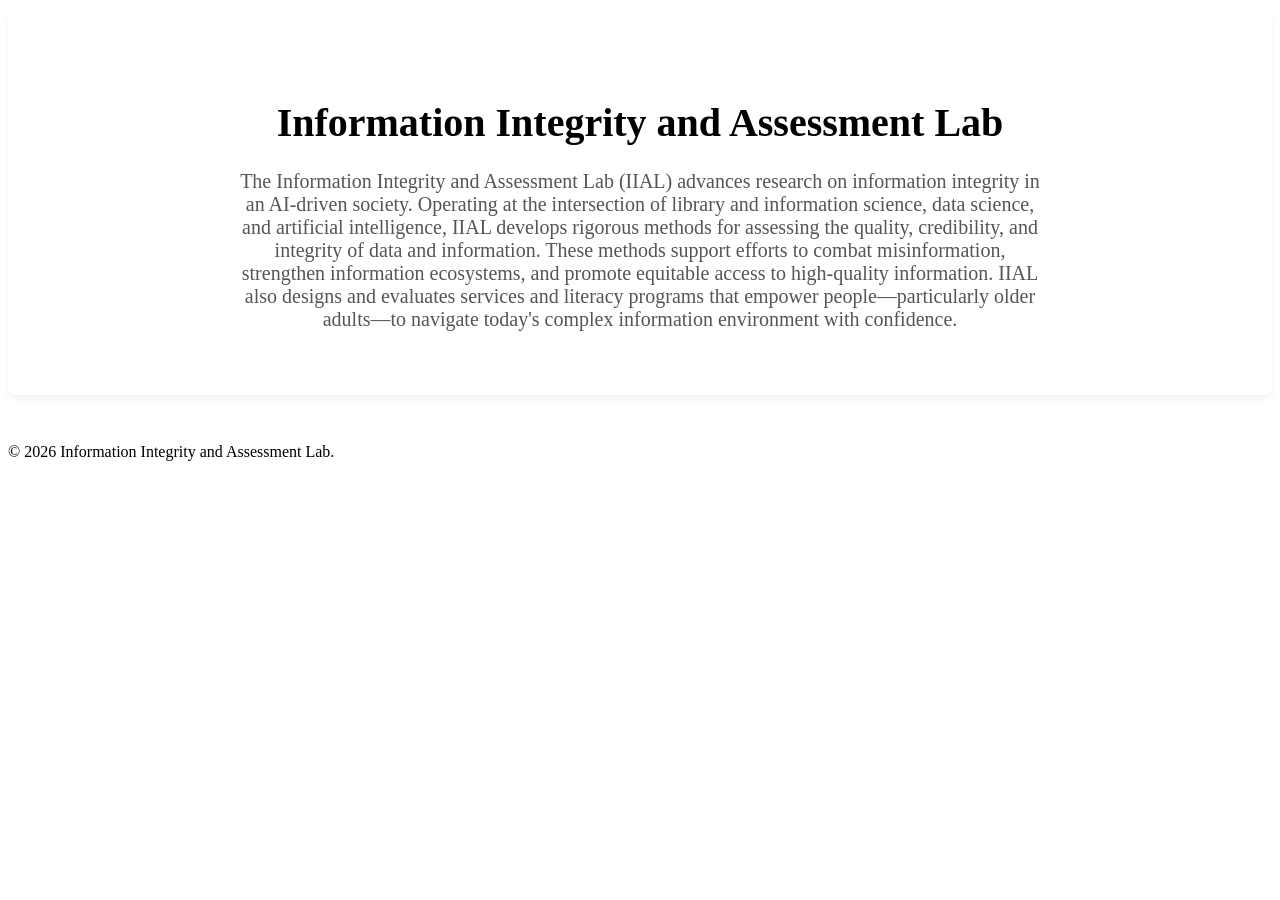
==== html/index.html @ 2d0cfef1 "first commit" ====
<!DOCTYPE html>
<html lang="en">
<head>
    <meta charset="UTF-8">
    <meta name="viewport" content="width=device-width, initial-scale=1.0">
    <title>Information Integrity and Assessment Lab</title>
    <link rel="stylesheet" href="/assets/css/site.css">
    <style>
        /* Hero Section (Lab Statement) */
        .hero {
            background-color: white;
            padding: 4rem 3rem;
            border-radius: 8px;
            box-shadow: 0 4px 6px rgba(0,0,0,0.05);
            margin-bottom: 3rem;
            text-align: center;
        }
        .hero h1 {
            color: var(--primary-color);
            font-size: 2.5rem;
            margin-bottom: 1.5rem;
        }
        .hero p {
            font-size: 1.25rem;
            max-width: 800px;
            margin: 0 auto;
            color: #555;
        }
    </style>
</head>
<body data-page="home">

    <div data-site-header></div>

    <!-- Main Content -->
    <main>
        <!-- Lab Statement / Hero -->
        <div class="hero">
            <h1>Information Integrity and Assessment Lab</h1>
            <p>The Information Integrity and Assessment Lab (IIAL) advances research on information integrity in an AI-driven society. Operating at the intersection of library and information science, data science, and artificial intelligence, IIAL develops rigorous methods for assessing the quality, credibility, and integrity of data and information. These methods support efforts to combat misinformation, strengthen information ecosystems, and promote equitable access to high-quality information. IIAL also designs and evaluates services and literacy programs that empower people—particularly older adults—to navigate today's complex information environment with confidence.</p>
        </div>

    </main>

    <footer>
        <p>&copy; 2026 Information Integrity and Assessment Lab.</p>
    </footer>

    <script src="/assets/js/site-header.js" defer></script>

</body>
</html>
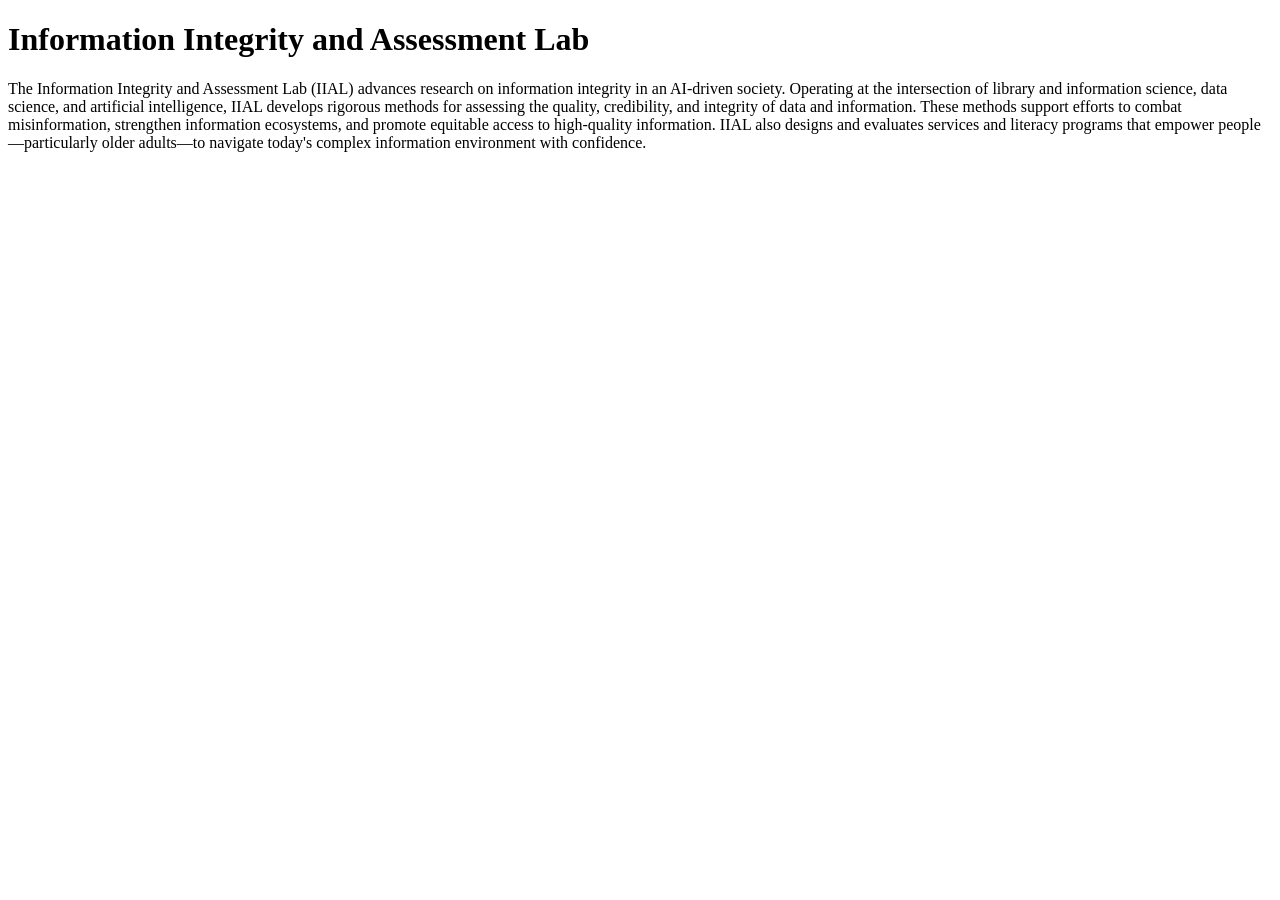
==== commit 56226a02: "removed redundacy" ====
--- a/html/index.html
+++ b/html/index.html
@@ -4,49 +4,20 @@
     <meta charset="UTF-8">
     <meta name="viewport" content="width=device-width, initial-scale=1.0">
     <title>Information Integrity and Assessment Lab</title>
-    <link rel="stylesheet" href="/assets/css/site.css">
-    <style>
-        /* Hero Section (Lab Statement) */
-        .hero {
-            background-color: white;
-            padding: 4rem 3rem;
-            border-radius: 8px;
-            box-shadow: 0 4px 6px rgba(0,0,0,0.05);
-            margin-bottom: 3rem;
-            text-align: center;
-        }
-        .hero h1 {
-            color: var(--primary-color);
-            font-size: 2.5rem;
-            margin-bottom: 1.5rem;
-        }
-        .hero p {
-            font-size: 1.25rem;
-            max-width: 800px;
-            margin: 0 auto;
-            color: #555;
-        }
-    </style>
+    <link rel="stylesheet" href="/assets/css/main.css">
 </head>
 <body data-page="home">
-
     <div data-site-header></div>
 
-    <!-- Main Content -->
     <main>
-        <!-- Lab Statement / Hero -->
         <div class="hero">
             <h1>Information Integrity and Assessment Lab</h1>
             <p>The Information Integrity and Assessment Lab (IIAL) advances research on information integrity in an AI-driven society. Operating at the intersection of library and information science, data science, and artificial intelligence, IIAL develops rigorous methods for assessing the quality, credibility, and integrity of data and information. These methods support efforts to combat misinformation, strengthen information ecosystems, and promote equitable access to high-quality information. IIAL also designs and evaluates services and literacy programs that empower people—particularly older adults—to navigate today's complex information environment with confidence.</p>
         </div>
-
     </main>
 
-    <footer>
-        <p>&copy; 2026 Information Integrity and Assessment Lab.</p>
-    </footer>
+    <div data-site-footer></div>
 
-    <script src="/assets/js/site-header.js" defer></script>
-
+    <script src="/assets/js/main-header.js" defer></script>
 </body>
 </html>
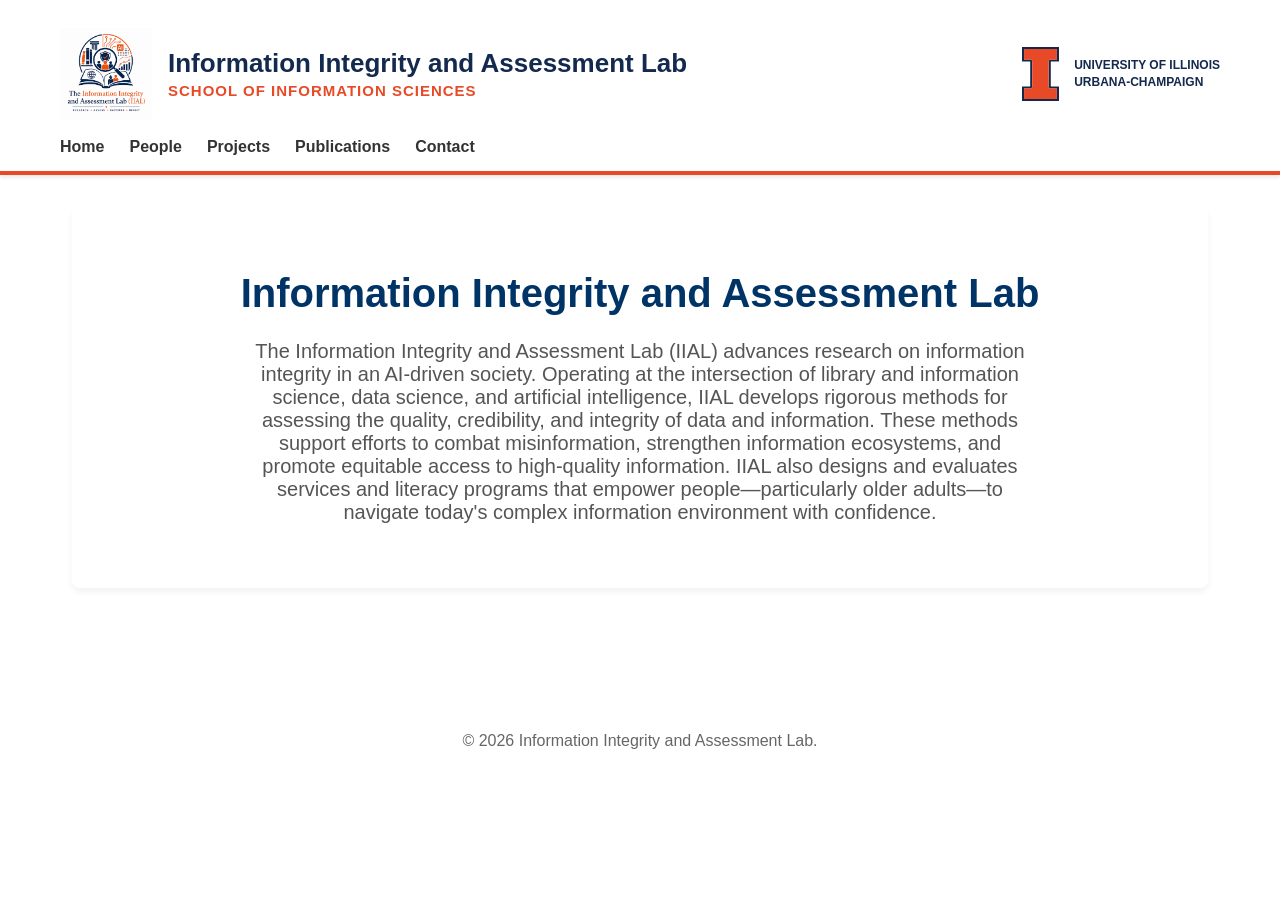
==== commit 2a9d7a8f: "fixed header loading path problem" ====
--- a/html/index.html
+++ b/html/index.html
@@ -4,10 +4,10 @@
     <meta charset="UTF-8">
     <meta name="viewport" content="width=device-width, initial-scale=1.0">
     <title>Information Integrity and Assessment Lab</title>
-    <link rel="stylesheet" href="/assets/css/main.css">
+    <link rel="stylesheet" href="assets/css/main.css">
 </head>
 <body data-page="home">
-    <div data-site-header></div>
+    <div data-header></div>
 
     <main>
         <div class="hero">
@@ -16,8 +16,8 @@
         </div>
     </main>
 
-    <div data-site-footer></div>
+    <div data-footer></div>
 
-    <script src="/assets/js/main-header.js" defer></script>
+    <script src="assets/js/main-header.js" defer></script>
 </body>
 </html>
--- a/html/assets/css/main.css
+++ b/html/assets/css/main.css
@@ -0,0 +1,422 @@
+:root {
+    --primary-color: #003366;
+    --secondary-color: #00509e;
+    --text-color: #333333;
+    --bg-color: #f8f9fa;
+    --nav-bg: #ffffff;
+    --border-color: #e9ecef;
+}
+
+* {
+    box-sizing: border-box;
+    margin: 0;
+    padding: 0;
+}
+
+body {
+    font-family: -apple-system, BlinkMacSystemFont, "Segoe UI", Roboto, Helvetica, Arial, sans-serif;
+}
+
+.container {
+    max-width: 1200px;
+    margin: 0 auto;
+    padding: 0 20px;
+}
+
+/* Main Header Base */
+.main-header {
+    background-color: #FFFFFF;
+    border-bottom: 4px solid #E84A27; /* Illini Orange */
+    box-shadow: 0 2px 4px rgba(0,0,0,0.1);
+    position: relative;
+}
+
+/* Header Branding Container */
+.header-branding-container {
+    display: flex;
+    justify-content: space-between;
+    align-items: center;
+    padding: 28px 20px 18px 20px;
+}
+
+/* Left Side: Lab Branding */
+.site-branding {
+    display: flex;
+    align-items: center;
+    max-width: 62%;
+}
+
+.logo-link {
+    text-decoration: none;
+    color: #13294D; /* Illini Blue */
+    display: flex;
+    align-items: center;
+    gap: 16px;
+}
+
+.logo {
+    width: 92px;
+    height: auto;
+    flex-shrink: 0;
+    display: block;
+}
+
+.branding-text {
+    display: flex;
+    flex-direction: column;
+    min-width: 0;
+}
+
+.lab-title {
+    font-size: 26px;
+    font-weight: 700;
+    margin-bottom: 4px;
+    line-height: 1.15;
+    color: #13294D;
+}
+
+.lab-subtitle {
+    font-size: 15px;
+    color: #E84A27; 
+    text-transform: uppercase;
+    letter-spacing: 1px;
+    font-weight: 600;
+}
+
+/* Right Side: University Branding */
+.uni-branding {
+    display: flex;
+    align-items: center;
+}
+
+.uni-link {
+    color: #13294D;
+    text-decoration: none;
+    display: flex;
+    align-items: center;
+    gap: 15px;
+    text-align: left;
+    font-weight: 700;
+    font-size: 12px;
+    text-transform: uppercase;
+    line-height: 1.4;
+}
+
+.uni-text {
+    white-space: nowrap;
+}
+
+.block-i {
+    height: 54px; 
+    width: auto;
+}
+
+/* Navigation Container */
+.nav-container {
+    display: flex;
+    padding: 0 20px 15px 20px;
+}
+
+.main-nav {
+    width: 100%;
+}
+
+/* Navigation Links */
+.nav-links {
+    list-style: none;
+    display: flex;
+    gap: 25px;
+}
+
+.nav-links a {
+    text-decoration: none;
+    color: #333333;
+    font-weight: 600;
+    font-size: 16px;
+    transition: color 0.3s ease;
+}
+
+.nav-links a:hover {
+    color: #E84A27;
+}
+
+/* Mobile Toggle */
+.mobile-toggle {
+    display: none;
+    background: none;
+    border: none;
+    font-size: 28px;
+    color: #13294D;
+    cursor: pointer;
+}
+
+/* Responsive Design */
+@media (max-width: 992px) {
+    .header-branding-container {
+        flex-direction: column;
+        align-items: flex-start;
+        gap: 20px;
+    }
+
+    .site-branding {
+        max-width: 100%;
+    }
+
+    .uni-link {
+        text-align: left;
+        flex-direction: row;
+        justify-content: flex-start;
+    }
+
+    .mobile-toggle {
+        display: block;
+        position: absolute;
+        top: 25px;
+        right: 20px;
+    }
+
+    .nav-links {
+        display: none;
+        flex-direction: column;
+        width: 100%;
+        gap: 15px;
+        margin-top: 10px;
+    }
+
+    .nav-links.active {
+        display: flex;
+    }
+}
+
+main {
+    max-width: 1200px;
+    margin: 0 auto;
+    padding: 2rem;
+}
+
+section {
+    background-color: white;
+    padding: 2rem;
+    border-radius: 8px;
+    box-shadow: 0 4px 6px rgba(0, 0, 0, 0.05);
+    margin-bottom: 2rem;
+}
+
+h1 {
+    color: var(--primary-color);
+    margin-bottom: 2rem;
+}
+
+h2 {
+    color: var(--primary-color);
+    margin-bottom: 1.5rem;
+    border-bottom: 2px solid #eee;
+    padding-bottom: 0.5rem;
+}
+
+footer {
+    text-align: center;
+    padding: 2rem;
+    color: #666;
+    margin-top: 2rem;
+}
+
+.hero {
+    background-color: white;
+    padding: 4rem 3rem;
+    border-radius: 8px;
+    box-shadow: 0 4px 6px rgba(0, 0, 0, 0.05);
+    margin-bottom: 3rem;
+    text-align: center;
+}
+
+.hero h1 {
+    color: var(--primary-color);
+    font-size: 2.5rem;
+    margin-bottom: 1.5rem;
+}
+
+.hero p {
+    font-size: 1.25rem;
+    max-width: 800px;
+    margin: 0 auto;
+    color: #555;
+}
+
+.contact-grid {
+    display: grid;
+    grid-template-columns: 1fr 1fr;
+    gap: 2rem;
+}
+
+.contact-info p {
+    margin-bottom: 1rem;
+}
+
+.person-card {
+    display: flex;
+    gap: 2rem;
+    margin-bottom: 2rem;
+    align-items: flex-start;
+}
+
+.avatar {
+    width: 120px;
+    height: 120px;
+    background-color: var(--border-color);
+    border-radius: 50%;
+    display: flex;
+    align-items: center;
+    justify-content: center;
+    color: #adb5bd;
+    font-size: 3rem;
+    flex-shrink: 0;
+}
+
+.person-info h3 {
+    margin-bottom: 0.25rem;
+}
+
+.person-title {
+    color: #666;
+    font-style: italic;
+    margin-bottom: 0.5rem;
+    display: block;
+}
+
+.person-links a {
+    color: var(--primary-color);
+    text-decoration: none;
+    margin-right: 1rem;
+    font-size: 0.9rem;
+}
+
+.person-links a:hover {
+    text-decoration: underline;
+}
+
+.project-card {
+    border-left: 4px solid var(--primary-color);
+    padding-left: 1.5rem;
+    margin-bottom: 2.5rem;
+}
+
+.project-card h2 {
+    color: var(--primary-color);
+    margin-bottom: 0.5rem;
+    border: none;
+    padding: 0;
+}
+
+.sponsor {
+    display: inline-block;
+    background-color: var(--border-color);
+    padding: 0.2rem 0.6rem;
+    border-radius: 4px;
+    font-size: 0.85rem;
+    font-weight: bold;
+    color: #495057;
+    margin-bottom: 1rem;
+}
+
+.project-links {
+    margin-top: 1rem;
+}
+
+.btn {
+    display: inline-block;
+    padding: 0.4rem 1rem;
+    background-color: var(--primary-color);
+    color: white;
+    text-decoration: none;
+    border-radius: 4px;
+    font-size: 0.9rem;
+    margin-right: 0.5rem;
+}
+
+.btn:hover {
+    background-color: #002244;
+}
+
+.btn-outline {
+    background-color: transparent;
+    border: 1px solid var(--primary-color);
+    color: var(--primary-color);
+}
+
+.btn-outline:hover {
+    background-color: var(--primary-color);
+    color: white;
+}
+
+.year-section {
+    margin-bottom: 3rem;
+}
+
+.pub-item {
+    margin-bottom: 1.5rem;
+}
+
+.pub-title {
+    font-weight: bold;
+    font-size: 1.1rem;
+}
+
+.pub-authors {
+    color: #444;
+}
+
+.lab-member {
+    font-weight: bold;
+    text-decoration: underline;
+}
+
+.pub-venue {
+    font-style: italic;
+    color: #666;
+}
+
+.pub-links {
+    margin-top: 0.25rem;
+    font-size: 0.9rem;
+}
+
+.pub-links a {
+    color: var(--primary-color);
+    text-decoration: none;
+    margin-right: 0.75rem;
+    border: 1px solid #ccc;
+    padding: 2px 8px;
+    border-radius: 3px;
+    background-color: #f8f9fa;
+}
+
+.pub-links a:hover {
+    background-color: var(--primary-color);
+    color: white;
+    border-color: var(--primary-color);
+}
+
+@media (max-width: 768px) {
+    nav {
+        flex-direction: column;
+        gap: 1rem;
+    }
+
+    .nav-links {
+        gap: 1rem;
+        flex-wrap: wrap;
+        justify-content: center;
+    }
+
+    .contact-grid {
+        grid-template-columns: 1fr;
+    }
+
+    .person-card {
+        flex-direction: column;
+        gap: 1rem;
+        align-items: center;
+        text-align: center;
+    }
+}
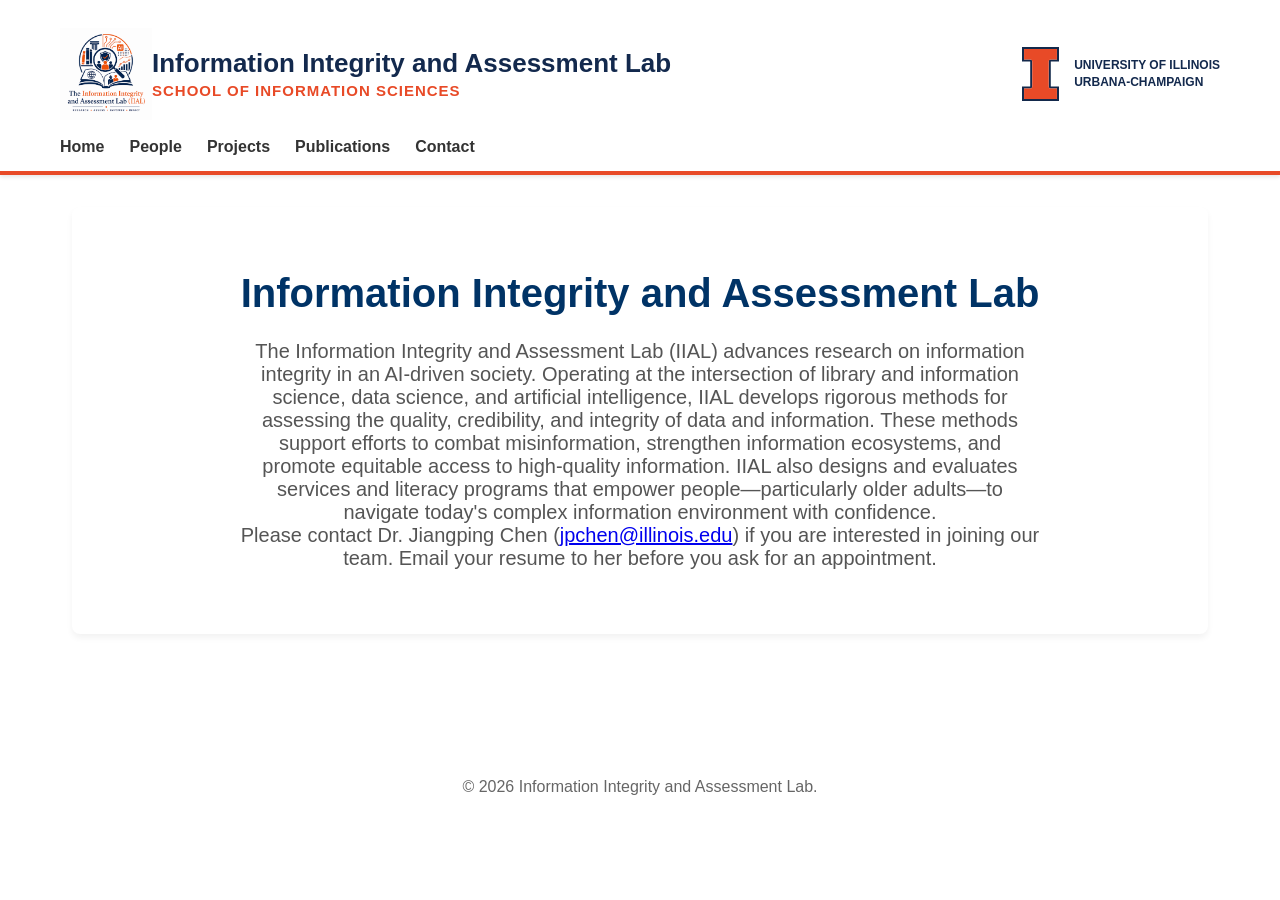
==== commit f4298cdb: "add recruit info under lab statement" ====
--- a/html/index.html
+++ b/html/index.html
@@ -13,6 +13,7 @@
         <div class="hero">
             <h1>Information Integrity and Assessment Lab</h1>
             <p>The Information Integrity and Assessment Lab (IIAL) advances research on information integrity in an AI-driven society. Operating at the intersection of library and information science, data science, and artificial intelligence, IIAL develops rigorous methods for assessing the quality, credibility, and integrity of data and information. These methods support efforts to combat misinformation, strengthen information ecosystems, and promote equitable access to high-quality information. IIAL also designs and evaluates services and literacy programs that empower people—particularly older adults—to navigate today's complex information environment with confidence.</p>
+            <p>Please contact Dr. Jiangping Chen (<a href="mailto:jpchen@illinois.edu">jpchen@illinois.edu</a>) if you are interested in joining our team. Email your resume to her before you ask for an appointment.</p>
         </div>
     </main>
 
--- a/html/assets/css/main.css
+++ b/html/assets/css/main.css
@@ -81,6 +81,21 @@
     text-transform: uppercase;
     letter-spacing: 1px;
     font-weight: 600;
+}
+
+/* School link styling */
+.school-link {
+    color: #E84A27;
+    text-decoration: none;
+    font-size: 15px;
+    text-transform: uppercase;
+    letter-spacing: 1px;
+    font-weight: 600;
+}
+
+.school-link:hover,
+.school-link:focus {
+    text-decoration: underline;
 }
 
 /* Right Side: University Branding */
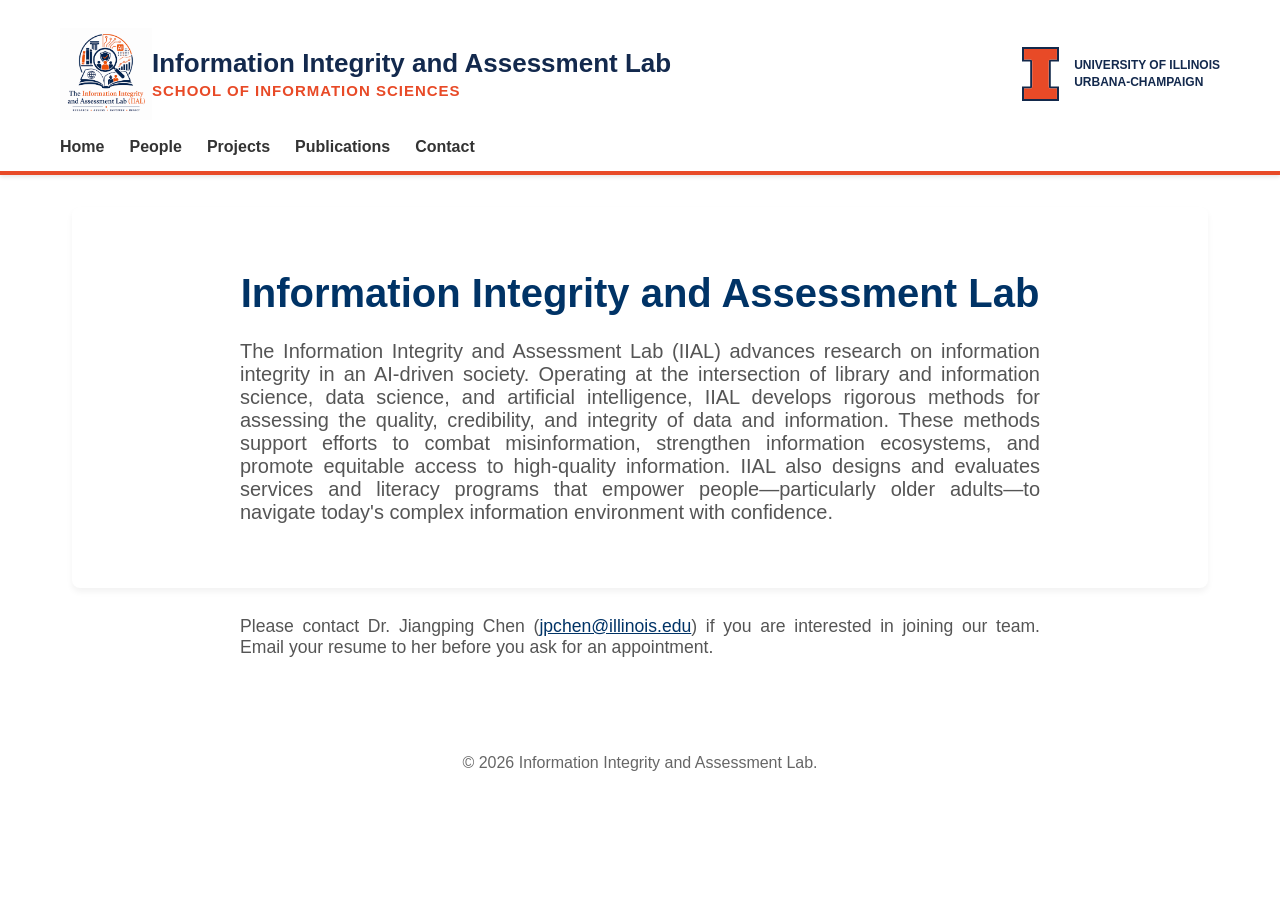
==== commit 1dfdcd71: "add recruit info and make text allignment justified" ====
--- a/html/index.html
+++ b/html/index.html
@@ -12,8 +12,11 @@
     <main>
         <div class="hero">
             <h1>Information Integrity and Assessment Lab</h1>
-            <p>The Information Integrity and Assessment Lab (IIAL) advances research on information integrity in an AI-driven society. Operating at the intersection of library and information science, data science, and artificial intelligence, IIAL develops rigorous methods for assessing the quality, credibility, and integrity of data and information. These methods support efforts to combat misinformation, strengthen information ecosystems, and promote equitable access to high-quality information. IIAL also designs and evaluates services and literacy programs that empower people—particularly older adults—to navigate today's complex information environment with confidence.</p>
-            <p>Please contact Dr. Jiangping Chen (<a href="mailto:jpchen@illinois.edu">jpchen@illinois.edu</a>) if you are interested in joining our team. Email your resume to her before you ask for an appointment.</p>
+            <p class="lab-statement">The Information Integrity and Assessment Lab (IIAL) advances research on information integrity in an AI-driven society. Operating at the intersection of library and information science, data science, and artificial intelligence, IIAL develops rigorous methods for assessing the quality, credibility, and integrity of data and information. These methods support efforts to combat misinformation, strengthen information ecosystems, and promote equitable access to high-quality information. IIAL also designs and evaluates services and literacy programs that empower people—particularly older adults—to navigate today's complex information environment with confidence.</p>
+        </div>
+
+        <div class="recruit-info">
+            Please contact Dr. Jiangping Chen (<a href="mailto:jpchen@illinois.edu">jpchen@illinois.edu</a>) if you are interested in joining our team. Email your resume to her before you ask for an appointment.
         </div>
     </main>
 
--- a/html/assets/css/main.css
+++ b/html/assets/css/main.css
@@ -256,6 +256,24 @@
     max-width: 800px;
     margin: 0 auto;
     color: #555;
+}
+
+.hero .lab-statement {
+    text-align: justify;
+    text-justify: inter-word;
+}
+
+.recruit-info {
+    font-size: 1.1rem;
+    max-width: 800px;
+    margin: -1.25rem auto 0;
+    color: #555;
+    text-align: justify;
+    text-justify: inter-word;
+}
+
+.recruit-info a {
+    color: var(--primary-color);
 }
 
 .contact-grid {
